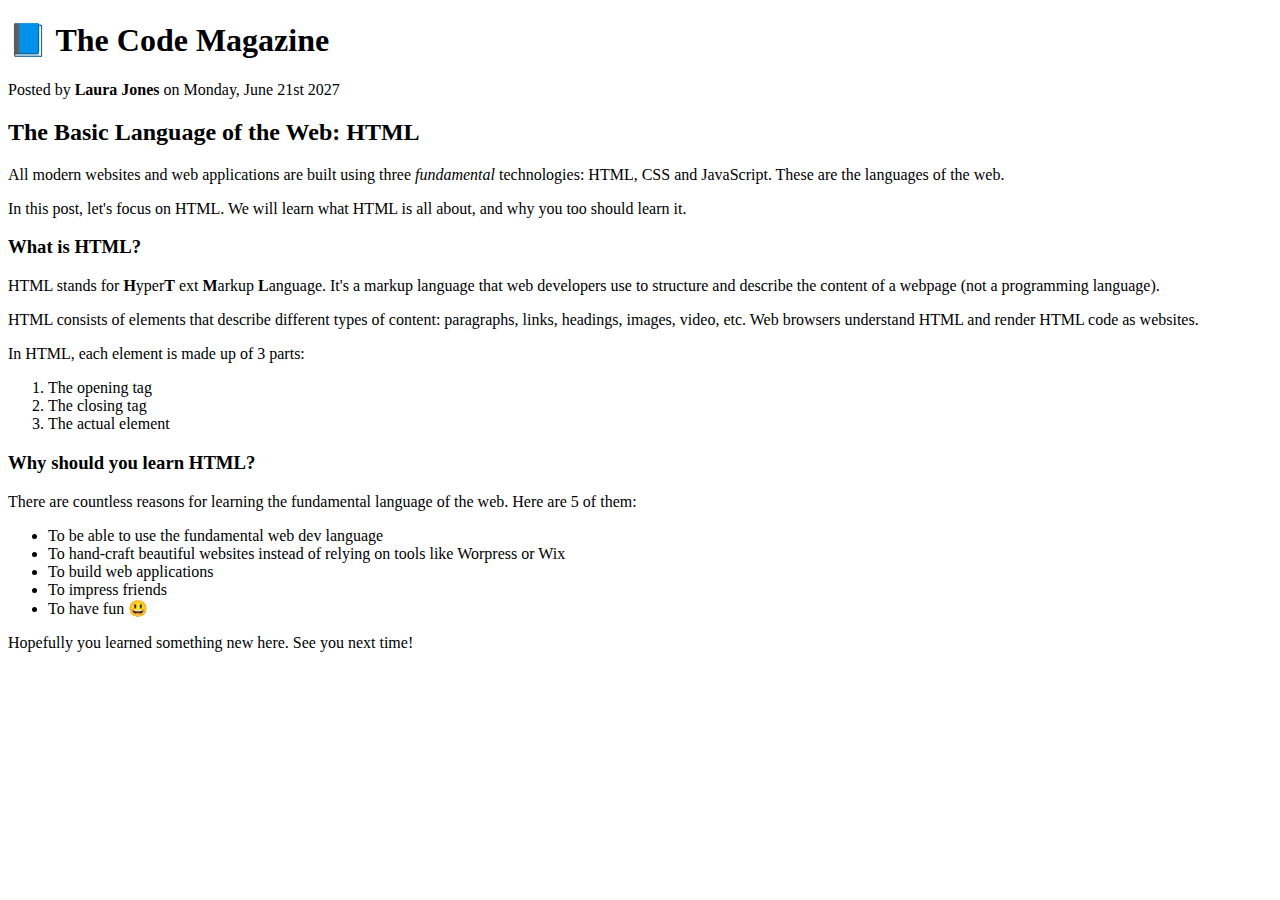
==== html/02-HTML-Fundamentals/index.html @ 870eedcb "first commit" ====
<!DOCTYPE html>
<html>
  <head>
    <title>The Basic Language of web: HTML</title>
  </head>
  <body>
    <!-- <h1>The Basic Language of web: HTML</h1>
    <h2>The Basic Language of web: HTML</h2>
    <h3>The Basic Language of web: HTML</h3>
    <h4>The Basic Language of web: HTML</h4>
    <h5>The Basic Language of web: HTML</h5>
    <h6>The Basic Language of web: HTML</h6> -->
    <h1>📘 The Code Magazine</h1>
    <p>Posted by <strong>Laura Jones</strong> on Monday, June 21st 2027</p>
    <h2>The Basic Language of the Web: HTML</h2>
    <p>
      All modern websites and web applications are built using three
      <em>fundamental</em>
      technologies: HTML, CSS and JavaScript. These are the languages of the
      web.
    </p>
    <p>
      In this post, let's focus on HTML. We will learn what HTML is all about,
      and why you too should learn it.
    </p>
    <h3>What is HTML?</h3>
    <p>
      HTML stands for <strong>H</strong>yper<strong>T</strong>
      ext
      <strong>M</strong>arkup <strong>L</strong>anguage. It's a markup language
      that web developers use to structure and describe the content of a webpage
      (not a programming language).
    </p>
    <p>
      HTML consists of elements that describe different types of content:
      paragraphs, links, headings, images, video, etc. Web browsers understand
      HTML and render HTML code as websites.
    </p>
    <p>In HTML, each element is made up of 3 parts:</p>
    <ol>
      <li>The opening tag</li>
      <li>The closing tag</li>
      <li>The actual element</li>
    </ol>
    <h3>Why should you learn HTML?</h3>
    <p>
      There are countless reasons for learning the fundamental language of the
      web. Here are 5 of them:
    </p>
    <ul>
      <li>To be able to use the fundamental web dev language</li>
      <li>
        To hand-craft beautiful websites instead of relying on tools like
        Worpress or Wix
      </li>
      <li>To build web applications</li>
      <li>To impress friends</li>
      <li>To have fun 😃</li>
    </ul>
    <p>Hopefully you learned something new here. See you next time!</p>
  </body>
</html>
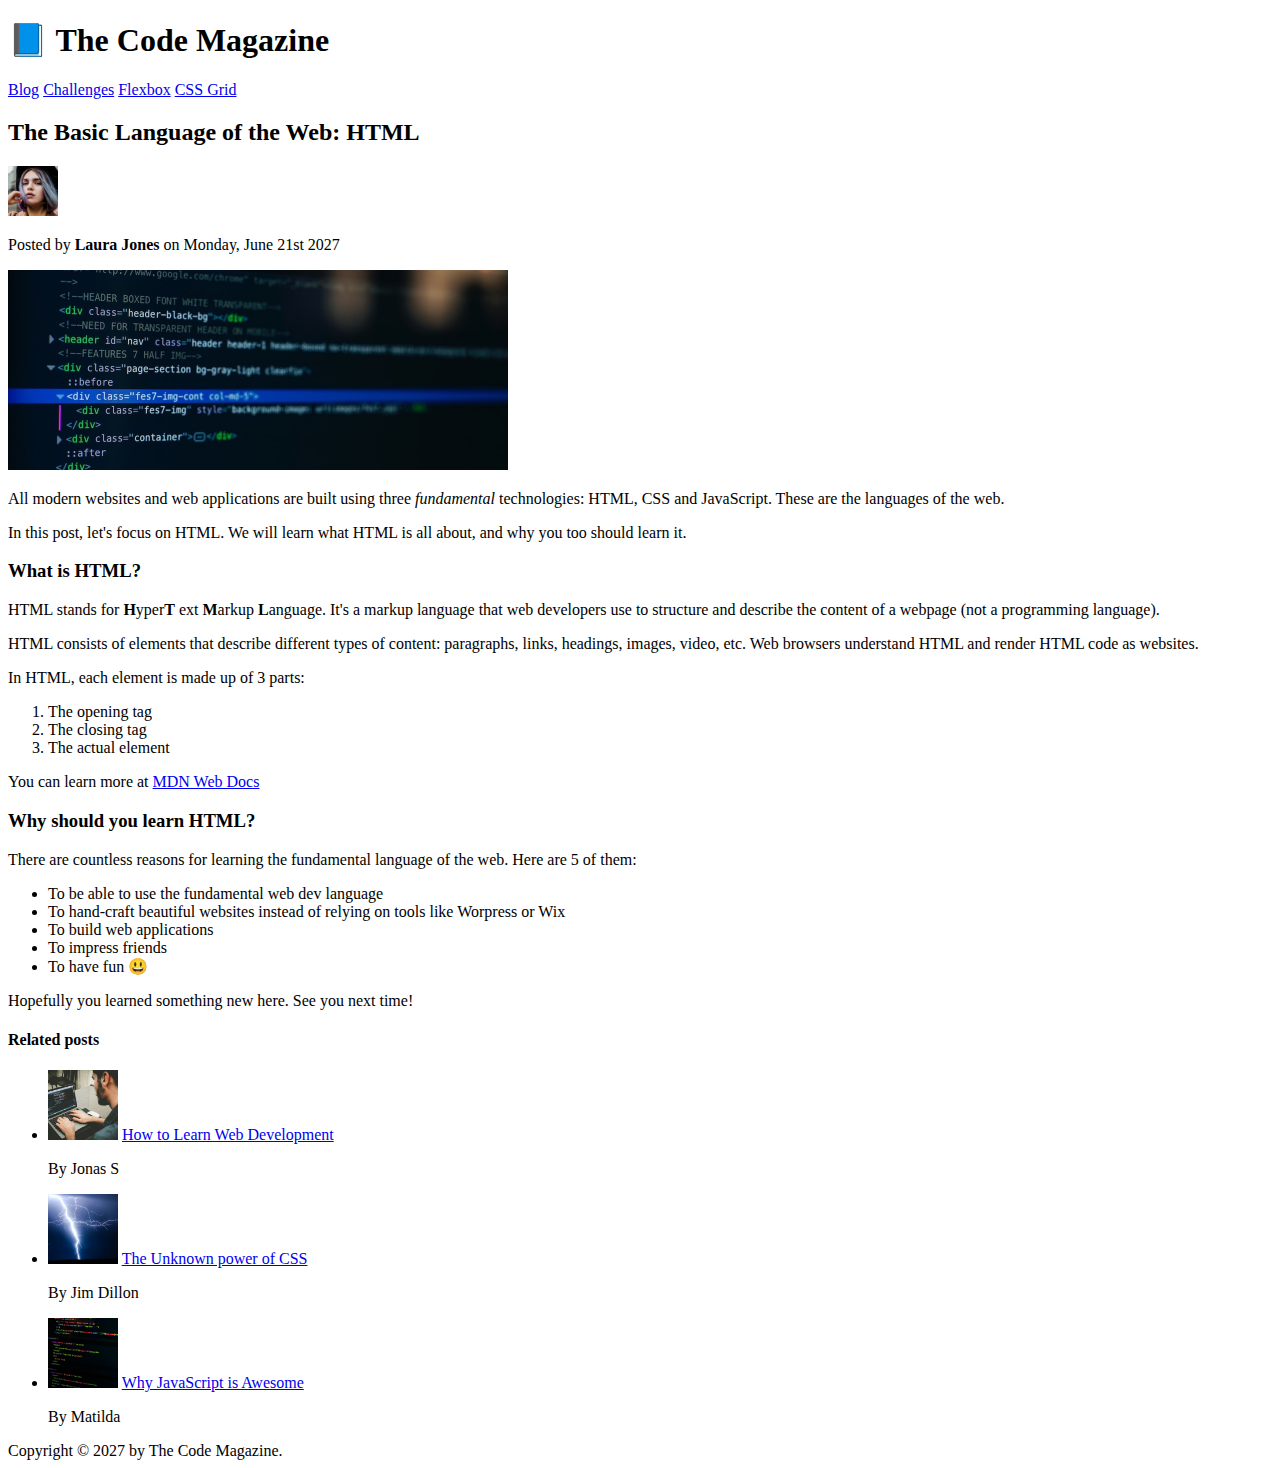
==== commit 77801a47: "html fundamentals" ====
--- a/html/02-HTML-Fundamentals/index.html
+++ b/html/02-HTML-Fundamentals/index.html
@@ -1,6 +1,7 @@
 <!DOCTYPE html>
-<html>
+<html lang="en">
   <head>
+    <meta charset="UTF-8" />
     <title>The Basic Language of web: HTML</title>
   </head>
   <body>
@@ -10,53 +11,117 @@
     <h4>The Basic Language of web: HTML</h4>
     <h5>The Basic Language of web: HTML</h5>
     <h6>The Basic Language of web: HTML</h6> -->
-    <h1>📘 The Code Magazine</h1>
-    <p>Posted by <strong>Laura Jones</strong> on Monday, June 21st 2027</p>
-    <h2>The Basic Language of the Web: HTML</h2>
-    <p>
-      All modern websites and web applications are built using three
-      <em>fundamental</em>
-      technologies: HTML, CSS and JavaScript. These are the languages of the
-      web.
-    </p>
-    <p>
-      In this post, let's focus on HTML. We will learn what HTML is all about,
-      and why you too should learn it.
-    </p>
-    <h3>What is HTML?</h3>
-    <p>
-      HTML stands for <strong>H</strong>yper<strong>T</strong>
-      ext
-      <strong>M</strong>arkup <strong>L</strong>anguage. It's a markup language
-      that web developers use to structure and describe the content of a webpage
-      (not a programming language).
-    </p>
-    <p>
-      HTML consists of elements that describe different types of content:
-      paragraphs, links, headings, images, video, etc. Web browsers understand
-      HTML and render HTML code as websites.
-    </p>
-    <p>In HTML, each element is made up of 3 parts:</p>
-    <ol>
-      <li>The opening tag</li>
-      <li>The closing tag</li>
-      <li>The actual element</li>
-    </ol>
-    <h3>Why should you learn HTML?</h3>
-    <p>
-      There are countless reasons for learning the fundamental language of the
-      web. Here are 5 of them:
-    </p>
-    <ul>
-      <li>To be able to use the fundamental web dev language</li>
-      <li>
-        To hand-craft beautiful websites instead of relying on tools like
-        Worpress or Wix
-      </li>
-      <li>To build web applications</li>
-      <li>To impress friends</li>
-      <li>To have fun 😃</li>
-    </ul>
-    <p>Hopefully you learned something new here. See you next time!</p>
+    <header>
+      <h1>📘 The Code Magazine</h1>
+      <nav>
+        <a href="blog.html">Blog</a>
+        <a href="#">Challenges</a>
+        <a href="#">Flexbox</a>
+        <a href="#">CSS Grid</a>
+      </nav>
+    </header>
+    <article>
+      <header>
+        <h2>The Basic Language of the Web: HTML</h2>
+        <img
+          src="img/laura-jones.jpg"
+          alt="Headshot of Laura Jones"
+          height="50"
+          width="50"
+        />
+        <p>Posted by <strong>Laura Jones</strong> on Monday, June 21st 2027</p>
+        <img
+          src="img/post-img.jpg"
+          alt="HTML code on a screen"
+          width="500"
+          height="200"
+        />
+      </header>
+      <p>
+        All modern websites and web applications are built using three
+        <em>fundamental</em>
+        technologies: HTML, CSS and JavaScript. These are the languages of the
+        web.
+      </p>
+      <p>
+        In this post, let's focus on HTML. We will learn what HTML is all about,
+        and why you too should learn it.
+      </p>
+      <h3>What is HTML?</h3>
+      <p>
+        HTML stands for <strong>H</strong>yper<strong>T</strong>
+        ext
+        <strong>M</strong>arkup <strong>L</strong>anguage. It's a markup
+        language that web developers use to structure and describe the content
+        of a webpage (not a programming language).
+      </p>
+      <p>
+        HTML consists of elements that describe different types of content:
+        paragraphs, links, headings, images, video, etc. Web browsers understand
+        HTML and render HTML code as websites.
+      </p>
+      <p>In HTML, each element is made up of 3 parts:</p>
+      <ol>
+        <li>The opening tag</li>
+        <li>The closing tag</li>
+        <li>The actual element</li>
+      </ol>
+      <p>
+        You can learn more at
+        <a
+          href="https://developer.mozilla.org/en-US/docs/Web/HTML"
+          target="_blank"
+          >MDN Web Docs</a
+        >
+      </p>
+
+      <h3>Why should you learn HTML?</h3>
+      <p>
+        There are countless reasons for learning the fundamental language of the
+        web. Here are 5 of them:
+      </p>
+      <ul>
+        <li>To be able to use the fundamental web dev language</li>
+        <li>
+          To hand-craft beautiful websites instead of relying on tools like
+          Worpress or Wix
+        </li>
+        <li>To build web applications</li>
+        <li>To impress friends</li>
+        <li>To have fun 😃</li>
+      </ul>
+      <p>Hopefully you learned something new here. See you next time!</p>
+    </article>
+    <aside>
+      <h4>Related posts</h4>
+      <ul>
+        <li>
+          <img
+            src="img/related-1.jpg"
+            alt="Person programming"
+            width="70"
+            height="70"
+          />
+          <a href="#">How to Learn Web Development</a>
+          <p>By Jonas S</p>
+        </li>
+        <li>
+          <img src="img/related-2.jpg" alt="Thunder" width="70" height="70" />
+          <a href="#">The Unknown power of CSS</a>
+          <p>By Jim Dillon</p>
+        </li>
+        <li>
+          <img
+            src="img/related-3.jpg"
+            alt="Javascript code"
+            width="70"
+            height="70"
+          />
+          <a href="#">Why JavaScript is Awesome</a>
+          <p>By Matilda</p>
+        </li>
+      </ul>
+    </aside>
+    <footer>Copyright &copy; 2027 by The Code Magazine.</footer>
   </body>
 </html>
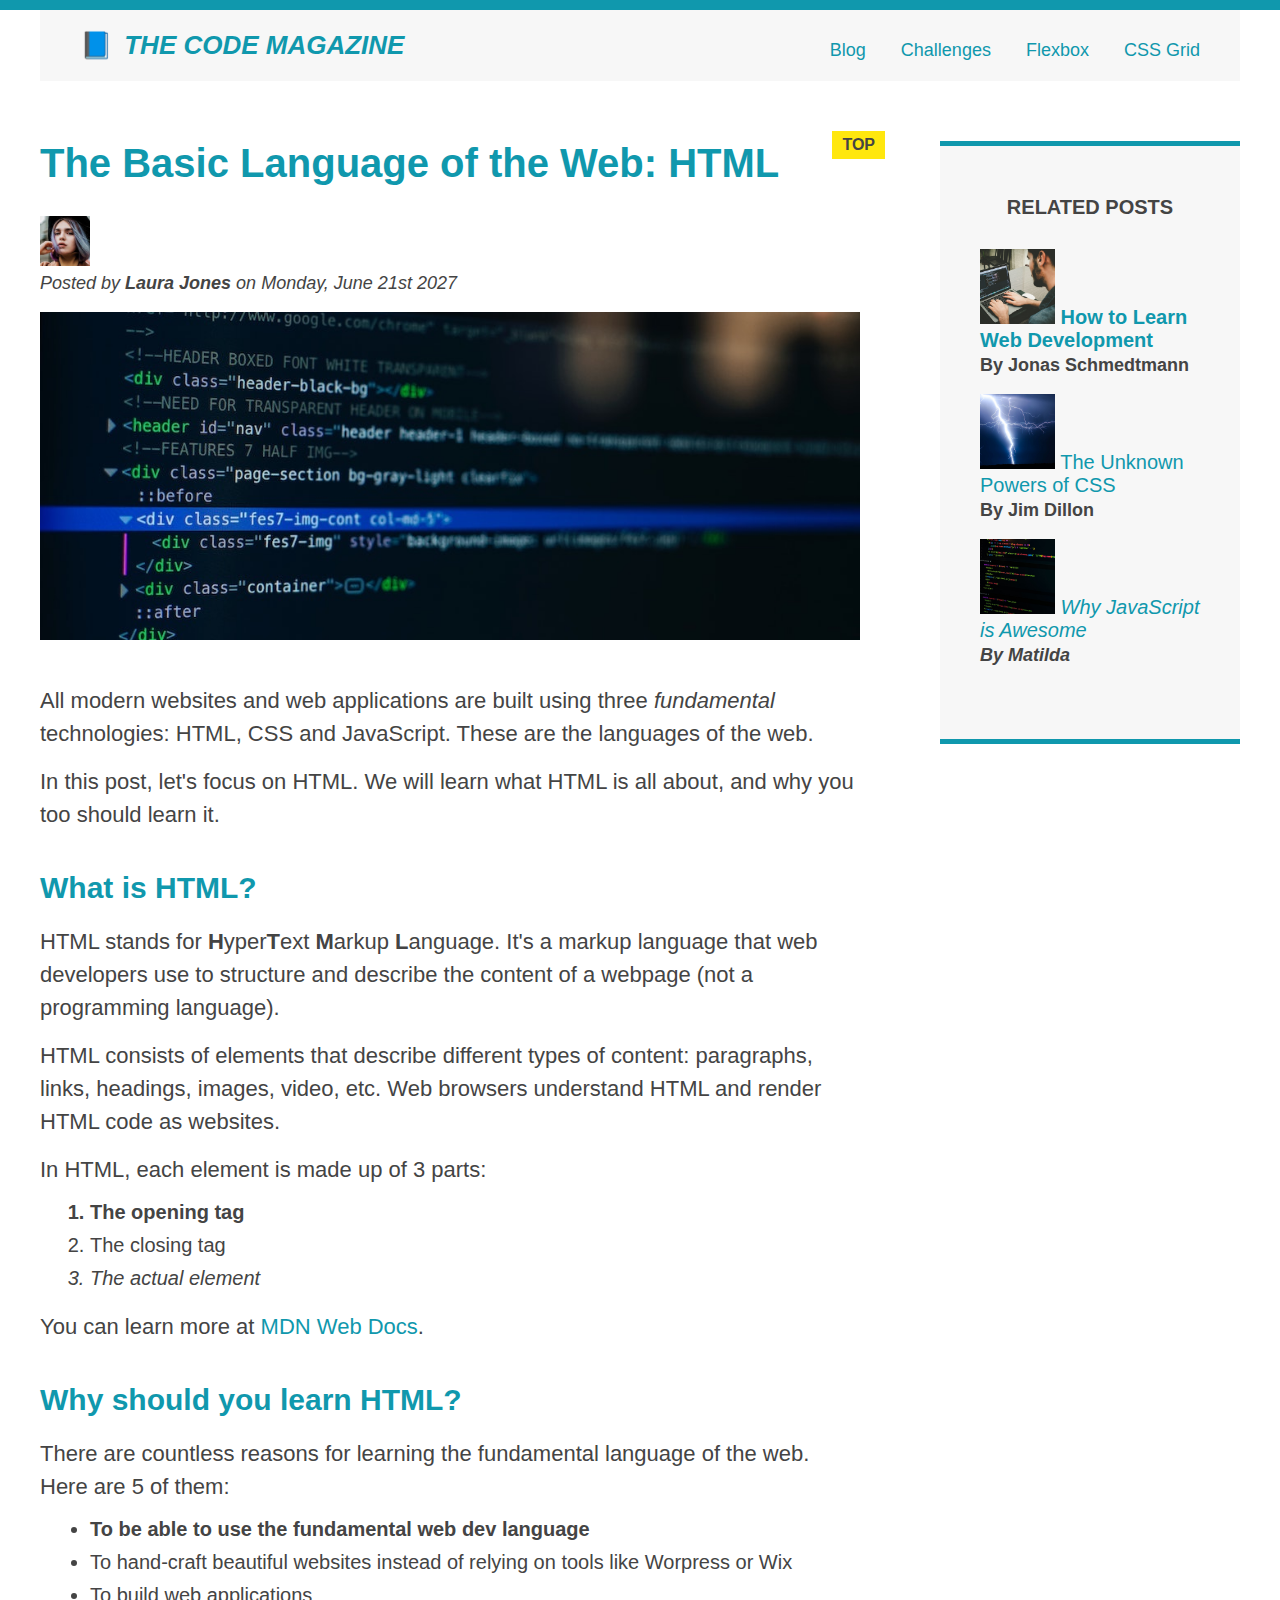
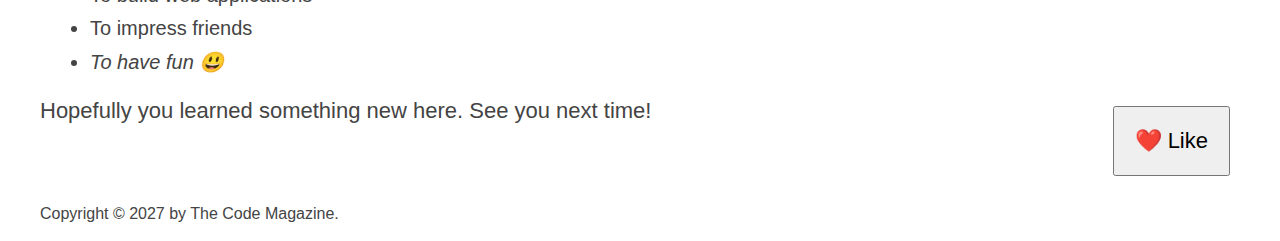
==== commit e1aa4aae: "css floats border-box" ====
--- a/html/02-HTML-Fundamentals/index.html
+++ b/html/02-HTML-Fundamentals/index.html
@@ -2,126 +2,166 @@
 <html lang="en">
   <head>
     <meta charset="UTF-8" />
-    <title>The Basic Language of web: HTML</title>
+    <link href="style.css" rel="stylesheet" />
+
+    <title>The Basic Language of the Web: HTML</title>
   </head>
+
   <body>
-    <!-- <h1>The Basic Language of web: HTML</h1>
-    <h2>The Basic Language of web: HTML</h2>
-    <h3>The Basic Language of web: HTML</h3>
-    <h4>The Basic Language of web: HTML</h4>
-    <h5>The Basic Language of web: HTML</h5>
-    <h6>The Basic Language of web: HTML</h6> -->
-    <header>
-      <h1>📘 The Code Magazine</h1>
-      <nav>
-        <a href="blog.html">Blog</a>
-        <a href="#">Challenges</a>
-        <a href="#">Flexbox</a>
-        <a href="#">CSS Grid</a>
-      </nav>
-    </header>
-    <article>
-      <header>
-        <h2>The Basic Language of the Web: HTML</h2>
-        <img
-          src="img/laura-jones.jpg"
-          alt="Headshot of Laura Jones"
-          height="50"
-          width="50"
-        />
-        <p>Posted by <strong>Laura Jones</strong> on Monday, June 21st 2027</p>
-        <img
-          src="img/post-img.jpg"
-          alt="HTML code on a screen"
-          width="500"
-          height="200"
-        />
+    <!--
+    <h1>The Basic Language of the Web: HTML</h1>
+    <h2>The Basic Language of the Web: HTML</h2>
+    <h3>The Basic Language of the Web: HTML</h3>
+    <h4>The Basic Language of the Web: HTML</h4>
+    <h5>The Basic Language of the Web: HTML</h5>
+    <h6>The Basic Language of the Web: HTML</h6>
+    -->
+
+    <div class="container">
+      <header class="main-header clearfix">
+        <h1>📘 The Code Magazine</h1>
+
+        <nav>
+          <!-- <strong>This is the navigation</strong> -->
+          <a href="blog.html">Blog</a>
+          <a href="#">Challenges</a>
+          <a href="#">Flexbox</a>
+          <a href="#">CSS Grid</a>
+        </nav>
+        <!-- <div class="clear"></div> -->
       </header>
-      <p>
-        All modern websites and web applications are built using three
-        <em>fundamental</em>
-        technologies: HTML, CSS and JavaScript. These are the languages of the
-        web.
-      </p>
-      <p>
-        In this post, let's focus on HTML. We will learn what HTML is all about,
-        and why you too should learn it.
-      </p>
-      <h3>What is HTML?</h3>
-      <p>
-        HTML stands for <strong>H</strong>yper<strong>T</strong>
-        ext
-        <strong>M</strong>arkup <strong>L</strong>anguage. It's a markup
-        language that web developers use to structure and describe the content
-        of a webpage (not a programming language).
-      </p>
-      <p>
-        HTML consists of elements that describe different types of content:
-        paragraphs, links, headings, images, video, etc. Web browsers understand
-        HTML and render HTML code as websites.
-      </p>
-      <p>In HTML, each element is made up of 3 parts:</p>
-      <ol>
-        <li>The opening tag</li>
-        <li>The closing tag</li>
-        <li>The actual element</li>
-      </ol>
-      <p>
-        You can learn more at
-        <a
-          href="https://developer.mozilla.org/en-US/docs/Web/HTML"
-          target="_blank"
-          >MDN Web Docs</a
-        >
-      </p>
 
-      <h3>Why should you learn HTML?</h3>
-      <p>
-        There are countless reasons for learning the fundamental language of the
-        web. Here are 5 of them:
-      </p>
-      <ul>
-        <li>To be able to use the fundamental web dev language</li>
-        <li>
-          To hand-craft beautiful websites instead of relying on tools like
-          Worpress or Wix
-        </li>
-        <li>To build web applications</li>
-        <li>To impress friends</li>
-        <li>To have fun 😃</li>
-      </ul>
-      <p>Hopefully you learned something new here. See you next time!</p>
-    </article>
-    <aside>
-      <h4>Related posts</h4>
-      <ul>
-        <li>
+      <article>
+        <header class="post-header">
+          <h2>The Basic Language of the Web: HTML</h2>
+
           <img
-            src="img/related-1.jpg"
-            alt="Person programming"
-            width="70"
-            height="70"
+            src="img/laura-jones.jpg"
+            alt="Headshot of Laura Jones"
+            height="50"
+            width="50"
           />
-          <a href="#">How to Learn Web Development</a>
-          <p>By Jonas S</p>
-        </li>
-        <li>
-          <img src="img/related-2.jpg" alt="Thunder" width="70" height="70" />
-          <a href="#">The Unknown power of CSS</a>
-          <p>By Jim Dillon</p>
-        </li>
-        <li>
+
+          <p id="author">
+            Posted by <strong>Laura Jones</strong> on Monday, June 21st 2027
+          </p>
+
           <img
-            src="img/related-3.jpg"
-            alt="Javascript code"
-            width="70"
-            height="70"
+            src="img/post-img.jpg"
+            alt="HTML code on a screen"
+            width="500"
+            height="200"
+            class="post-img"
           />
-          <a href="#">Why JavaScript is Awesome</a>
-          <p>By Matilda</p>
-        </li>
-      </ul>
-    </aside>
-    <footer>Copyright &copy; 2027 by The Code Magazine.</footer>
+          <button>❤️ Like</button>
+        </header>
+
+        <p>
+          All modern websites and web applications are built using three
+          <em>fundamental</em>
+          technologies: HTML, CSS and JavaScript. These are the languages of the
+          web.
+        </p>
+
+        <p>
+          In this post, let's focus on HTML. We will learn what HTML is all
+          about, and why you too should learn it.
+        </p>
+
+        <h3>What is HTML?</h3>
+        <p>
+          HTML stands for <strong>H</strong>yper<strong>T</strong>ext
+          <strong>M</strong>arkup <strong>L</strong>anguage. It's a markup
+          language that web developers use to structure and describe the content
+          of a webpage (not a programming language).
+        </p>
+        <p>
+          HTML consists of elements that describe different types of content:
+          paragraphs, links, headings, images, video, etc. Web browsers
+          understand HTML and render HTML code as websites.
+        </p>
+        <p>In HTML, each element is made up of 3 parts:</p>
+
+        <ol>
+          <li class="first-li">The opening tag</li>
+          <li>The closing tag</li>
+          <li>The actual element</li>
+        </ol>
+
+        <p>
+          You can learn more at
+          <a
+            href="https://developer.mozilla.org/en-US/docs/Web/HTML"
+            target="_blank"
+            >MDN Web Docs</a
+          >.
+        </p>
+
+        <h3>Why should you learn HTML?</h3>
+
+        <p>
+          There are countless reasons for learning the fundamental language of
+          the web. Here are 5 of them:
+        </p>
+
+        <ul>
+          <li class="first-li">
+            To be able to use the fundamental web dev language
+          </li>
+          <li>
+            To hand-craft beautiful websites instead of relying on tools like
+            Worpress or Wix
+          </li>
+          <li>To build web applications</li>
+          <li>To impress friends</li>
+          <li>To have fun 😃</li>
+        </ul>
+
+        <p>Hopefully you learned something new here. See you next time!</p>
+      </article>
+
+      <aside>
+        <h4>Related posts</h4>
+
+        <ul class="related">
+          <li>
+            <img
+              src="img/related-1.jpg"
+              alt="Person programming"
+              width="75"
+              height="75"
+            />
+            <a href="#">How to Learn Web Development</a>
+            <p class="related-author">By Jonas Schmedtmann</p>
+          </li>
+          <li>
+            <img
+              src="img/related-2.jpg"
+              alt="Lightning"
+              width="75"
+              height="75"
+            />
+            <a href="#">The Unknown Powers of CSS</a>
+            <p class="related-author">By Jim Dillon</p>
+          </li>
+          <li>
+            <img
+              src="img/related-3.jpg"
+              alt="JavaScript code on a screen"
+              width="75"
+              height="75"
+            />
+            <a href="#">Why JavaScript is Awesome</a>
+            <p class="related-author">By Matilda</p>
+          </li>
+        </ul>
+      </aside>
+
+      <footer>
+        <p id="copyright" class="copyright text">
+          Copyright &copy; 2027 by The Code Magazine.
+        </p>
+      </footer>
+    </div>
   </body>
 </html>
--- a/html/02-HTML-Fundamentals/style.css
+++ b/html/02-HTML-Fundamentals/style.css
@@ -0,0 +1,303 @@
+* {
+    /* border-top: 10px solid #1098ad; */
+    margin: 0;
+    padding: 0;
+    box-sizing: border-box;
+  }
+  
+  /* PAGE SECTIONS */
+  body {
+    color: #444;
+    font-family: sans-serif;
+  
+    border-top: 10px solid #1098ad;
+    position: relative;
+  }
+  
+  .container {
+    width: 1200px;
+    /* margin-left: auto;
+    margin-right: auto; */
+    margin: 0 auto;
+  }
+  
+  .main-header {
+    background-color: #f7f7f7;
+    /* background-color: red; */
+    /* padding: 20px;
+    padding-left: 40px;
+    padding-right: 40px; */
+    padding: 20px 40px;
+    margin-bottom: 60px;
+    /* height: 80px; */
+  }
+  
+  nav {
+    font-size: 18px;
+    /* text-align: center; */
+  }
+  
+  article {
+    margin-bottom: 60px;
+  }
+  
+  .post-header {
+    margin-bottom: 40px;
+    /* position: relative; */
+  }
+  
+  aside {
+    background-color: #f7f7f7;
+    border-top: 5px solid #1098ad;
+    border-bottom: 5px solid #1098ad;
+
+    padding: 50px 40px;
+    
+  }
+  
+  /* SMALLER ELEMENTS */
+  h1,
+  h2,
+  h3 {
+    color: #1098ad;
+  }
+  
+  h1 {
+    font-size: 26px;
+    text-transform: uppercase;
+    font-style: italic;
+  }
+  
+  h2 {
+    font-size: 40px;
+    margin-bottom: 30px;
+  }
+  
+  h3 {
+    font-size: 30px;
+    margin-bottom: 20px;
+    margin-top: 40px;
+  }
+  
+  h4 {
+    font-size: 20px;
+    text-transform: uppercase;
+    text-align: center;
+    margin-bottom: 30px;
+  }
+  
+  p {
+    font-size: 22px;
+    line-height: 1.5;
+    margin-bottom: 15px;
+  }
+  
+  ul,
+  ol {
+    margin-left: 50px;
+    margin-bottom: 20px;
+  }
+  
+  li {
+    font-size: 20px;
+    margin-bottom: 10px;
+    /* display: inline; */
+  }
+  
+  li:last-child {
+    margin-bottom: 0;
+  }
+  
+  /* footer p {
+    font-size: 16px;
+  } */
+  
+  /* article header p {
+    font-style: italic;
+  } */
+  
+  #author {
+    font-style: italic;
+    font-size: 18px;
+  }
+  
+  #copyright {
+    font-size: 16px;
+  }
+  
+  .related-author {
+    font-size: 18px;
+    font-weight: bold;
+  }
+  
+  /* ul {
+    list-style: none;
+  } */
+  
+  .related {
+    list-style: none;
+    margin-left: 0;
+  }
+  
+  body {
+    /* background-color: orangered; */
+  }
+  
+  /* .first-li {
+    font-weight: bold;
+  } */
+  
+  li:first-child {
+    font-weight: bold;
+  }
+  
+  li:last-child {
+    font-style: italic;
+  }
+  
+  li:nth-child(even) {
+    /* color: red; */
+  }
+  
+  /* Misconception: this won't work! */
+  article p:first-child {
+    color: red;
+  }
+  
+  /* Styling links */
+  a:link {
+    color: #1098ad;
+    text-decoration: none;
+  }
+  
+  a:visited {
+    /* color: #777; */
+    color: #1098ad;
+  }
+  
+  a:hover {
+    color: orangered;
+    font-weight: bold;
+    text-decoration: underline orangered;
+  }
+  
+  a:active {
+    background-color: black;
+    font-style: italic;
+  }
+  /* LVHA */
+  
+  .post-img {
+    width: 100%;
+    height: auto;
+  }
+  
+  nav a:link {
+    /* background-color: orangered;
+    margin: 20px;
+    padding: 20px;
+  
+    display: block; */
+  
+    margin-right: 30px;
+    margin-top: 10px;
+    display: inline-block;
+  }
+  
+  nav a:link:last-child {
+    margin-right: 0;
+  }
+  
+  button {
+    font-size: 22px;
+    padding: 20px;
+    cursor: pointer;
+  
+    position: absolute;
+    /* top: 50px;
+    left: 50px; */
+    bottom: 50px;
+    right: 50px;
+  }
+  
+  h1::first-letter {
+    font-style: normal;
+    margin-right: 5px;
+  }
+  
+  h3 + p::first-line {
+    /* color: red; */
+  }
+  
+  h2 {
+    /* background-color: orange; */
+    position: relative;
+  }
+  
+  h2::before {
+    content: "TOP";
+    background-color: #ffe70e;
+    color: #444;
+    font-size: 16px;
+    font-weight: bold;
+    display: inline-block;
+    padding: 5px 10px;
+    position: absolute;
+    top: -10px;
+    right: -25px;
+  }
+  
+  /* Resolving conflicts */
+  /* #copyright {
+    color: red;
+  }
+  
+  .copyright {
+    color: blue;
+  }
+  
+  .text {
+    color: yellow;
+  }
+  
+  footer p {
+    color: green !important;
+  } */
+  
+  /* nav a:link,
+  nav p {
+    font-size: 18px;
+  } */
+
+h1{
+    float: left;
+}
+
+nav{
+    float: right;
+}
+
+/* .clear{
+    clear: both;
+} */
+
+/* Clear floats in float laypout otherwise collapsible element */
+.clearfix::after {
+    clear: both;
+    content: '';
+    display: block;
+}
+
+article{
+    width: 820px;
+    float: left;
+}
+aside{
+    width: 300px;
+    float: right;
+}
+
+footer{
+    /* background-color: yellow; */
+    clear:  both;
+}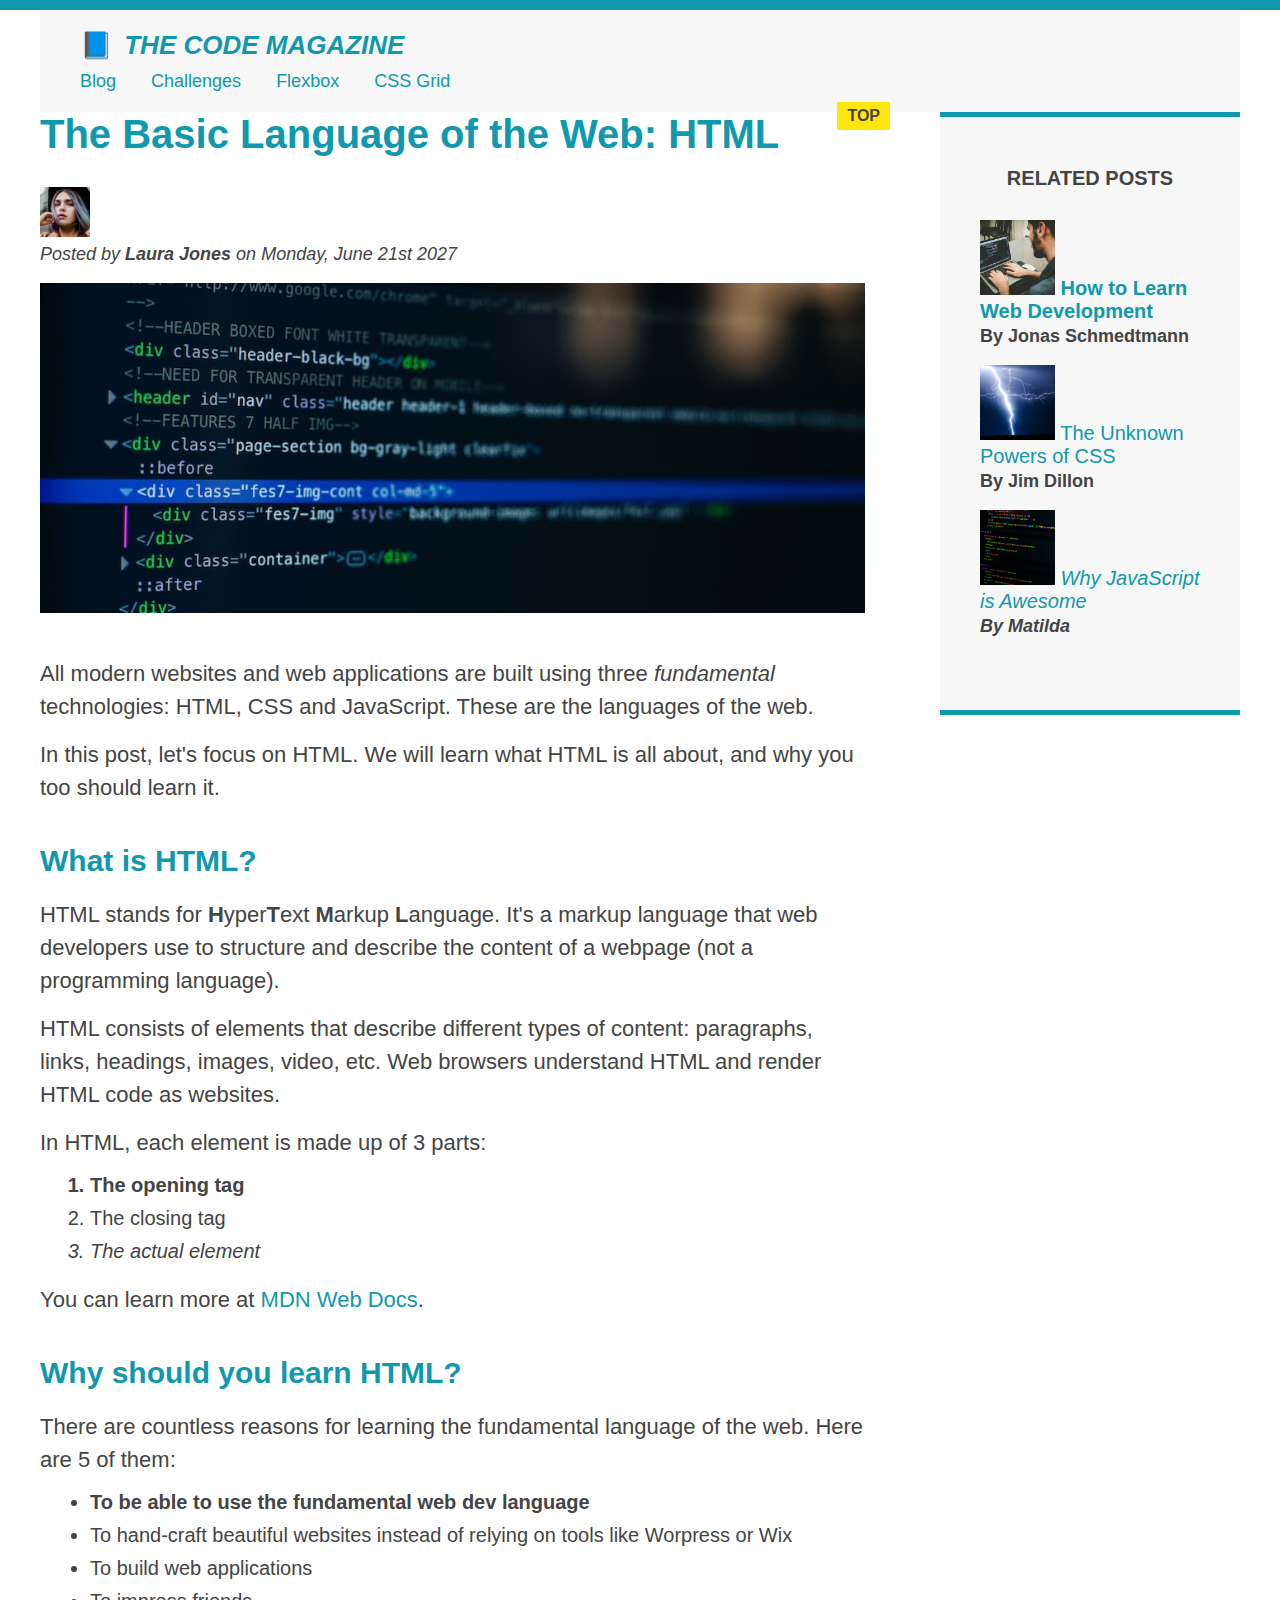
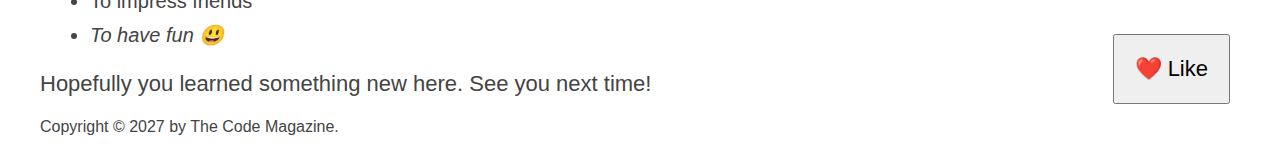
==== commit aa42406d: "grid" ====
--- a/html/02-HTML-Fundamentals/index.html
+++ b/html/02-HTML-Fundamentals/index.html
@@ -25,8 +25,8 @@
           <!-- <strong>This is the navigation</strong> -->
           <a href="blog.html">Blog</a>
           <a href="#">Challenges</a>
-          <a href="#">Flexbox</a>
-          <a href="#">CSS Grid</a>
+          <a href="flexbox.html">Flexbox</a>
+          <a href="css-grid.html">CSS Grid</a>
         </nav>
         <!-- <div class="clear"></div> -->
       </header>
--- a/html/02-HTML-Fundamentals/style.css
+++ b/html/02-HTML-Fundamentals/style.css
@@ -28,7 +28,7 @@
     padding-left: 40px;
     padding-right: 40px; */
     padding: 20px 40px;
-    margin-bottom: 60px;
+    /* margin-bottom: 60px; */
     /* height: 80px; */
   }
   
@@ -37,9 +37,9 @@
     /* text-align: center; */
   }
   
-  article {
+  /* article {
     margin-bottom: 60px;
-  }
+  } */
   
   .post-header {
     margin-bottom: 40px;
@@ -269,20 +269,20 @@
     font-size: 18px;
   } */
 
-h1{
+/* h1{
     float: left;
 }
 
 nav{
     float: right;
-}
+} */
 
 /* .clear{
     clear: both;
 } */
 
 /* Clear floats in float laypout otherwise collapsible element */
-.clearfix::after {
+/* .clearfix::after {
     clear: both;
     content: '';
     display: block;
@@ -298,6 +298,31 @@
 }
 
 footer{
-    /* background-color: yellow; */
+    background-color: yellow;
     clear:  both;
-}+} */
+
+
+.container{
+    display: grid;
+    grid-template-columns: 1fr 300px;
+    column-gap: 75px ;
+    align-items: start;
+}
+
+.main-header{
+    grid-column: 1/-1;
+}
+
+article{
+
+}
+
+/* aside{
+
+    align-self:start;
+} */
+
+footer{
+    grid-column: 1/-1;
+}
